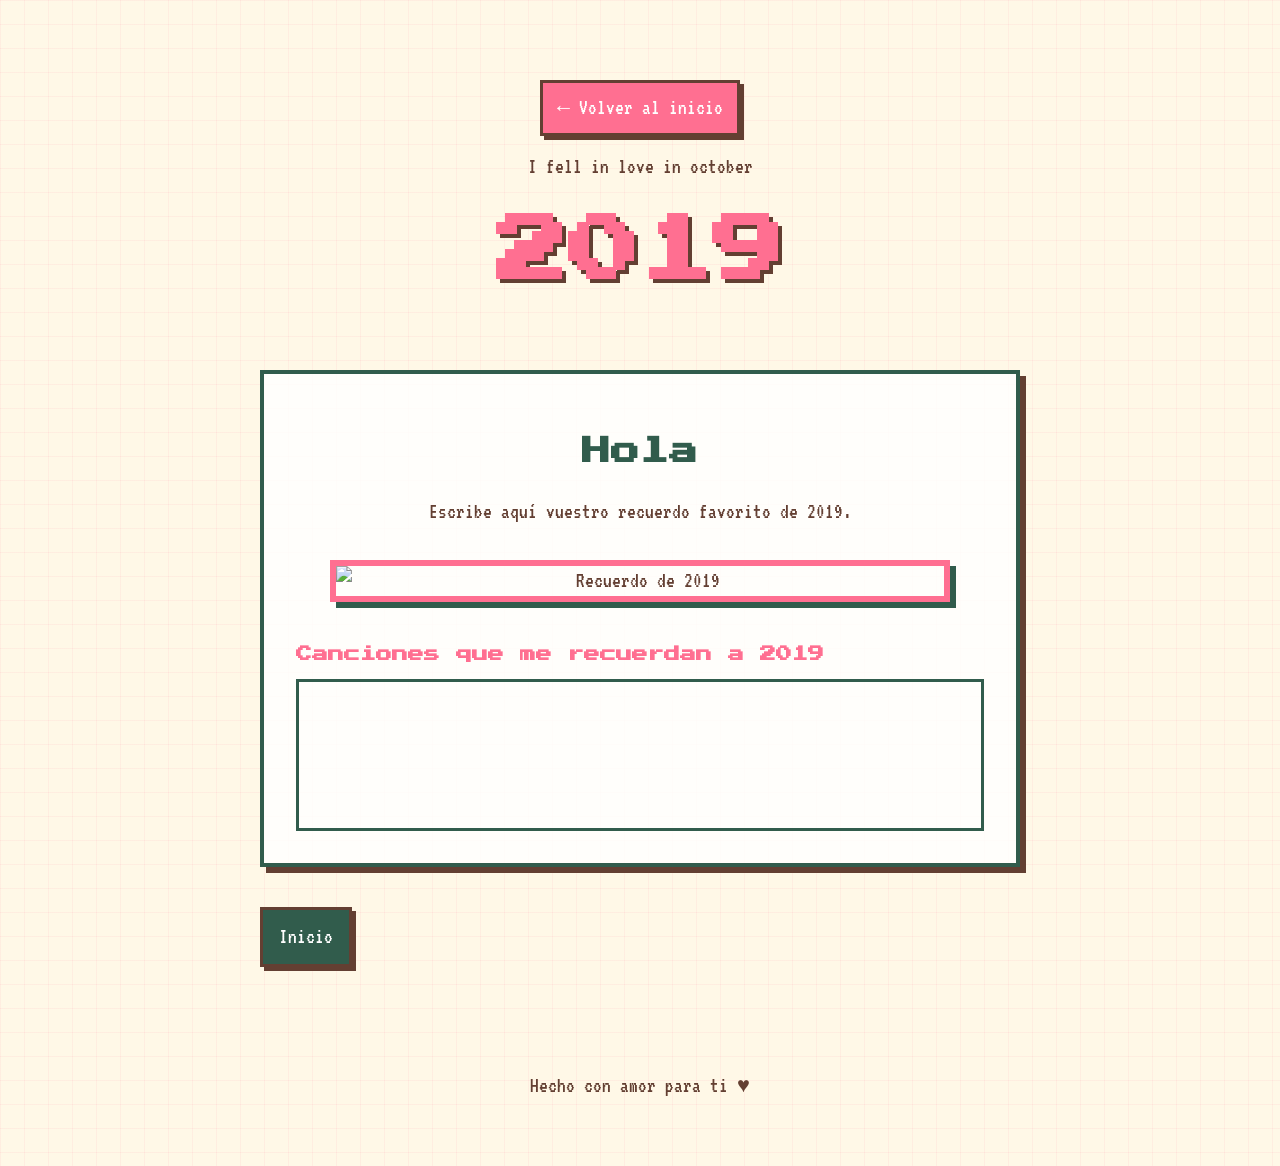
==== pages/2019.html @ 88f705d5 "feat: styles and definitive schema" ====
<!DOCTYPE html>
<html lang="es">
<head>
    <meta charset="UTF-8">
    <meta name="viewport" content="width=device-width, initial-scale=1.0">

    <title>Nuestro 2026</title>

    <link rel="stylesheet" href="../css/styles.css">
</head>
<body>
    <header>
        <a href="../index.html">← Volver al inicio</a>

        <p>I fell in love in october</p>
        <h1>2019</h1>
    </header>

    <main>
        <section class="year-page">
            <h2>Hola</h2>

            <p>
                Escribe aquí vuestro recuerdo favorito de 2019.
            </p>

            <img
                class="memory-photo"
                src="../assets/images/2019/foto-1.jpg"
                alt="Recuerdo de 2019">

            <div class="playlist">
                <h2>Canciones que me recuerdan a 2019</h2>

                <iframe
                    src="https://open.spotify.com/embed/playlist/ID_DE_LA_PLAYLIST_2019"
                    width="100%"
                    height="152"
                    frameborder="0"
                    allow="autoplay; clipboard-write; encrypted-media; fullscreen; picture-in-picture"
                    loading="lazy">
                </iframe>
            </div>
        </section>

        <nav class="year-navigation" aria-label="Navegación entre años">
            <a href="../index.html">Inicio</a>
        </nav>
    </main>

    <footer>
        <p>Hecho con amor para ti ♥</p>
    </footer>

    <script src="../js/script.js"></script>
</body>
</html>
---- css/styles.css ----
@import url("https://fonts.googleapis.com/css2?family=Press+Start+2P&family=VT323&display=swap");

:root {
    --pink: #ff6f91;
    --light-pink: #ffe3ec;
    --cream: #fff8e7;
    --green: #91c788;
    --dark-green: #315c4c;
    --brown: #633f32;
    --white: #ffffff;
    --shadow: 6px 6px 0 var(--brown);
}

* {
    box-sizing: border-box;
}

html {
    scroll-behavior: smooth;
}

body {
    min-width: 320px;
    margin: 0;
    color: var(--brown);
    background-color: var(--cream);
    background-image:
        linear-gradient(90deg, rgba(255, 111, 145, 0.08) 1px, transparent 1px),
        linear-gradient(rgba(255, 111, 145, 0.08) 1px, transparent 1px);
    background-size: 24px 24px;
    font-family: "VT323", monospace;
    font-size: 1.35rem;
    line-height: 1.4;
}

h1,
h2,
h3,
.year-card span,
.timeline-year {
    font-family: "Press Start 2P", monospace;
    line-height: 1.5;
    letter-spacing: 0;
}

h1 {
    margin: 16px 0;
    color: var(--pink);
    font-size: clamp(2rem, 7vw, 4.5rem);
    text-shadow: 4px 4px 0 var(--brown);
}

h2 {
    font-size: clamp(1.1rem, 3vw, 1.8rem);
}

p {
    max-width: 650px;
    margin: 16px auto;
}

a {
    color: inherit;
}

header,
main,
footer {
    width: min(1100px, calc(100% - 32px));
    margin: 0 auto;
}

header {
    padding: 80px 20px 48px;
    text-align: center;
}

footer {
    padding: 48px 20px;
    text-align: center;
}

.pixel-decoration {
    color: var(--pink);
    font-family: "Press Start 2P", monospace;
    font-size: clamp(1rem, 3vw, 1.5rem);
}

/* Landing */

.years-section {
    padding: 32px 0 72px;
    text-align: center;
}

.years-grid {
    display: grid;
    grid-template-columns: repeat(4, 1fr);
    gap: 24px;
    margin-top: 40px;
}

.year-card {
    display: flex;
    min-height: 150px;
    padding: 24px 16px;
    align-items: center;
    justify-content: center;
    flex-direction: column;
    gap: 12px;
    color: var(--dark-green);
    background: var(--white);
    border: 4px solid var(--dark-green);
    box-shadow: var(--shadow);
    text-decoration: none;
    transition: transform 140ms steps(2), box-shadow 140ms steps(2);
}

.year-card:hover,
.year-card:focus-visible {
    transform: translate(4px, 4px);
    box-shadow: 2px 2px 0 var(--brown);
    outline: none;
}

.year-card span {
    font-size: 1.3rem;
}

.year-card small {
    color: var(--pink);
    font-size: 1.25rem;
}

/* Paginas anuales */

header > a {
    display: inline-block;
    padding: 10px 14px;
    color: var(--white);
    background: var(--pink);
    border: 3px solid var(--brown);
    box-shadow: 4px 4px 0 var(--brown);
    text-decoration: none;
}

header > a:hover,
header > a:focus-visible {
    transform: translate(2px, 2px);
    box-shadow: 2px 2px 0 var(--brown);
}

.year-page {
    max-width: 760px;
    margin: 0 auto;
    padding: 32px;
    text-align: center;
    background: rgba(255, 255, 255, 0.82);
    border: 4px solid var(--dark-green);
    box-shadow: var(--shadow);
}

.year-page h2 {
    color: var(--dark-green);
}

.memory-photo {
    display: block;
    width: 100%;
    max-width: 620px;
    max-height: 520px;
    margin: 32px auto;
    object-fit: cover;
    image-rendering: auto;
    border: 6px solid var(--pink);
    box-shadow: 6px 6px 0 var(--dark-green);
}

.playlist {
    margin-top: 40px;
    text-align: left;
}

.playlist h2,
.playlist h3 {
    color: var(--pink);
    font-size: 1rem;
}

.playlist iframe {
    display: block;
    width: 100%;
    border: 3px solid var(--dark-green);
}

.year-navigation {
    display: flex;
    max-width: 760px;
    margin: 40px auto;
    justify-content: space-between;
    gap: 16px;
}

.year-navigation a {
    padding: 12px 16px;
    color: var(--white);
    background: var(--dark-green);
    border: 3px solid var(--brown);
    box-shadow: 4px 4px 0 var(--brown);
    text-decoration: none;
}

.year-navigation a:hover,
.year-navigation a:focus-visible {
    transform: translate(2px, 2px);
    box-shadow: 2px 2px 0 var(--brown);
}

/* Pantallas pequenas */

@media (max-width: 760px) {
    header {
        padding-top: 48px;
    }

    .years-grid {
        grid-template-columns: repeat(2, 1fr);
        gap: 16px;
    }

    .year-card {
        min-height: 125px;
        padding: 16px 8px;
    }

    .year-card span {
        font-size: 1rem;
    }

    .year-page {
        padding: 20px 16px;
    }
}

@media (max-width: 430px) {
    body {
        font-size: 1.2rem;
    }

    .years-grid {
        grid-template-columns: 1fr;
    }

    .year-navigation {
        flex-direction: column;
    }

    .year-navigation a {
        text-align: center;
    }
}
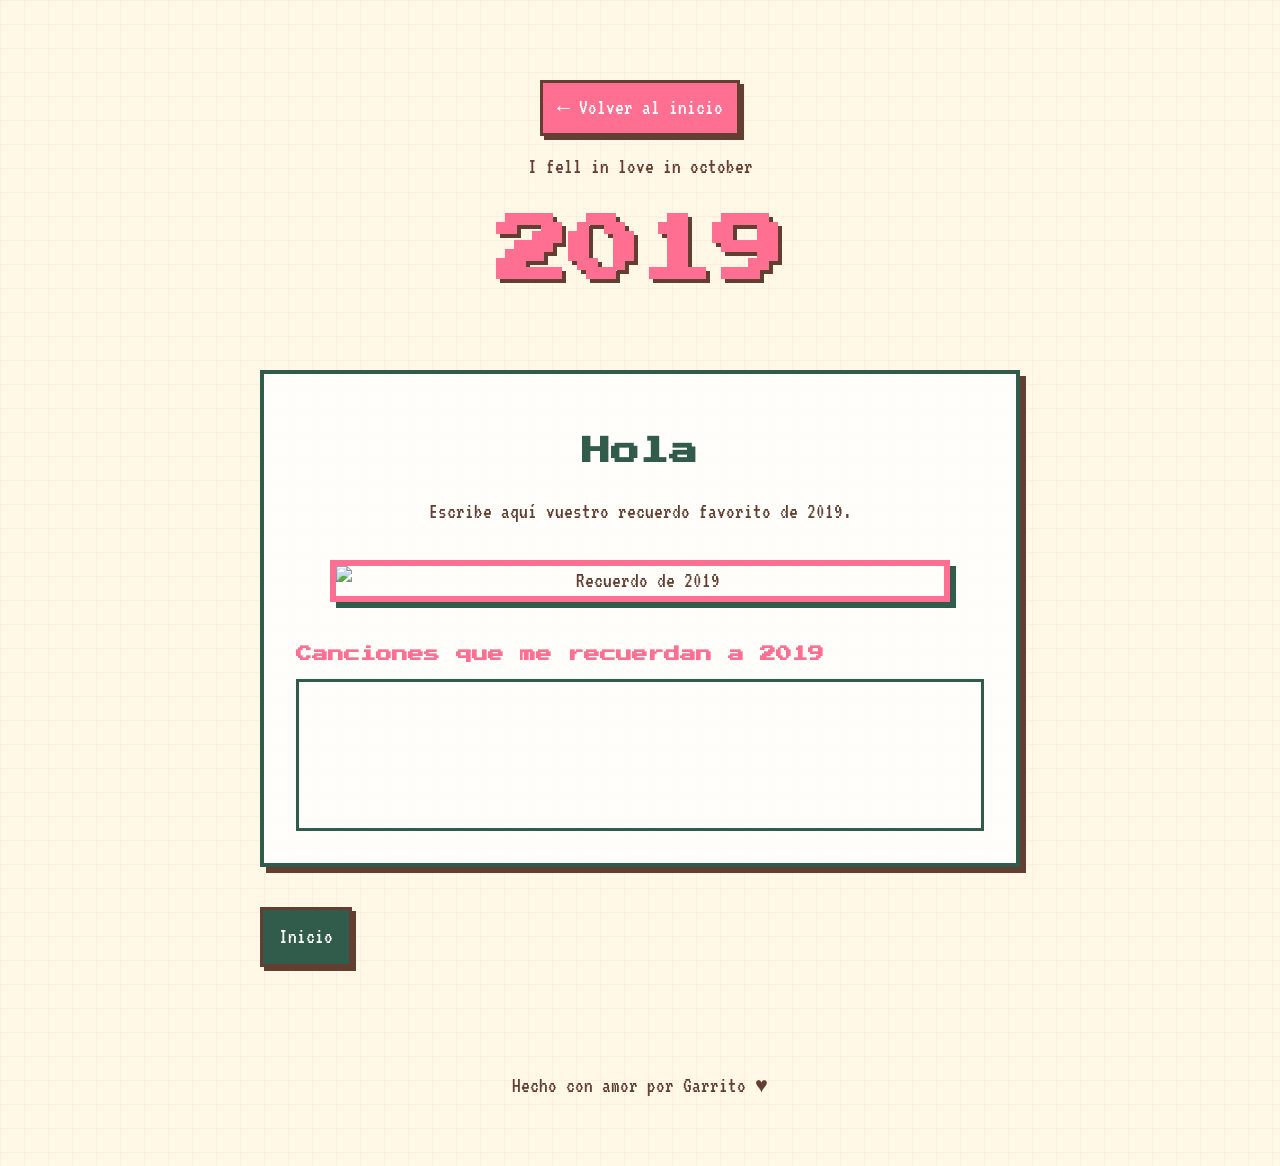
==== commit 828c45db: "feat: primeras correcciones" ====
--- a/pages/2019.html
+++ b/pages/2019.html
@@ -49,7 +49,7 @@
     </main>
 
     <footer>
-        <p>Hecho con amor para ti ♥</p>
+        <p>Hecho con amor por Garrito ♥</p>
     </footer>
 
     <script src="../js/script.js"></script>
